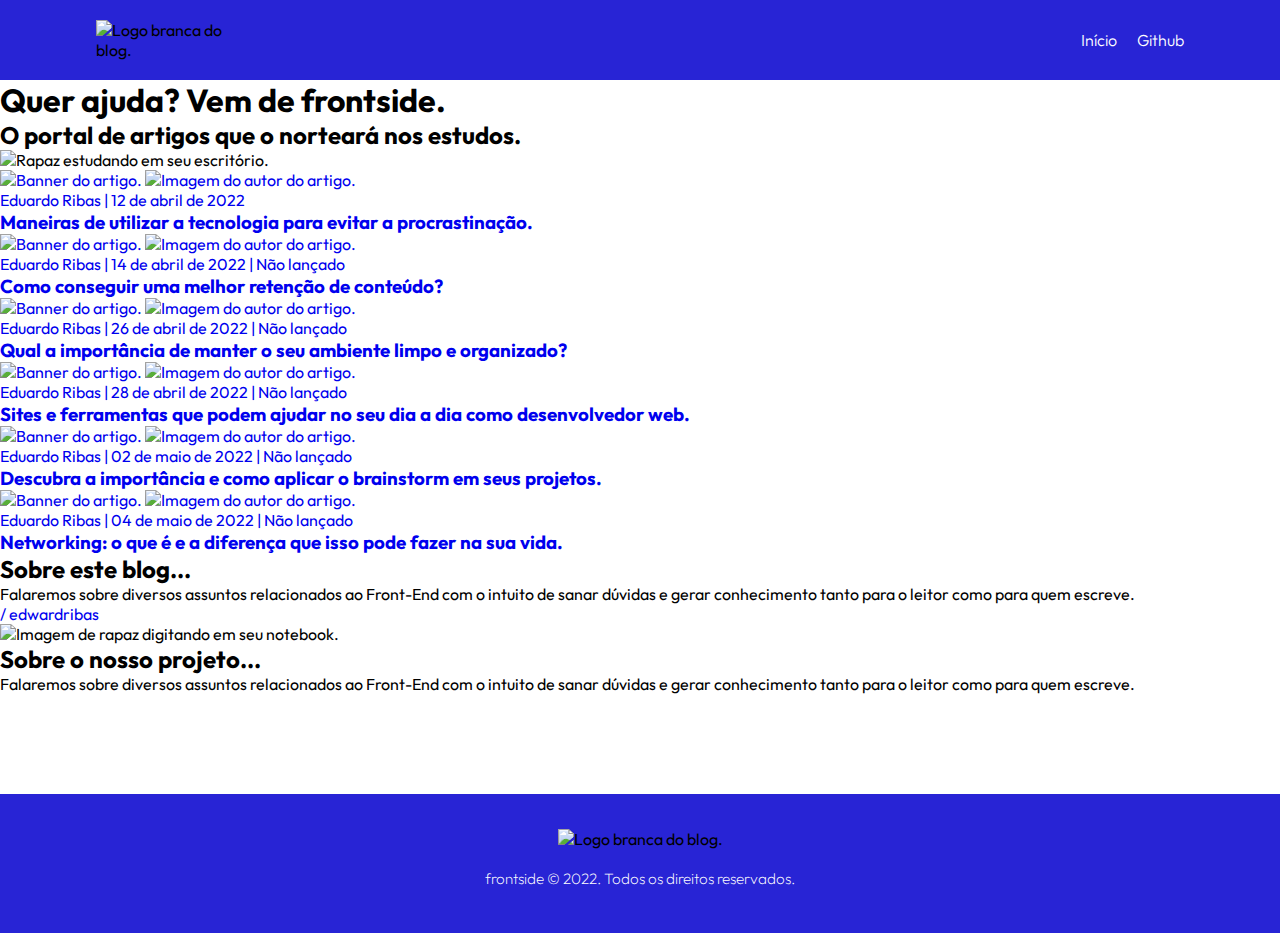
==== index.html @ 208ea92f "Some updates and ready article." ====
<!DOCTYPE html>
<html lang="pt-br">
<head>
    <!-- Metas -->
    <meta charset="UTF-8">
    <meta name="viewport" content="width=device-width, initial-scale=1.0">
    <meta http-equiv="X-UA-Compatible" content="IE=edge">

    <!-- General -->
    <title>frontside. | o portal norteador</title>
    <link rel="shortcut icon" href="assets/images/logo.svg">
    <link rel="stylesheet" href="assets/css/style.css">
    <link rel="stylesheet" href="assets/css/index.css">

    <!-- Icons -->
    <link href='https://cdn.jsdelivr.net/npm/css.gg/icons/all.css' rel='stylesheet'>
    <script src="https://kit.fontawesome.com/932eb47ff0.js" crossorigin="anonymous"></script>
</head>
<body>
    <!-- Header -->
    <header>
        <nav>
            <img src="assets/images/logowhite.svg" class="brand" alt="Logo branca do blog.">
            <ul>
                <li><a href="#"><span class="icon"><i class="fa-solid fa-house"></i></span>Início</a></li>
                <li><a href="https://github.com/edwardribas" target="_blank"><span class="icon"><i class="fa-brands fa-github"></i></span>Github</a></li>
            </ul>
            <button class="menu-toggler">
                <i class="gg-menu-right-alt"></i>
            </button>
        </nav>
    </header>

    <!-- Hero -->
    <div class="hero">
        <div class="container">
            <div class="text">
                <h1>Quer ajuda? Vem de frontside.</h1>
                <h2>O portal de artigos que o norteará nos estudos.</h2>
            </div>
            <div class="image desktop">
                <img src="assets/images/hero.svg" alt="Rapaz estudando em seu escritório.">
            </div>
        </div>
    </div>
    <div class="waves"></div>
    <!-- Main -->
    <main>

        <div class="articles">
            <article>
                <a href="articles/01.html">
                    <div class="image">
                        <img src="assets/images/artigos/img1.jpeg" alt="Banner do artigo.">
                        <img src="assets/images/authors/ribas.jpg" class="author" alt="Imagem do autor do artigo.">
                    </div>
                    <div class="text">
                        <p>Eduardo Ribas | 12 de abril de 2022</p>
                        <h3>Maneiras de utilizar a tecnologia para evitar a procrastinação.</h3>
                    </div>
                </a>
            </article>

            <article>
                <a href="#">
                    <div class="image">
                        <img src="assets/images/artigos/img3.jpeg" alt="Banner do artigo.">
                        <img src="assets/images/authors/ribas.jpg" class="author" alt="Imagem do autor do artigo.">
                    </div>
                    <div class="text">
                        <p>Eduardo Ribas | 14 de abril de 2022 | Não lançado</p>
                        <h3>Como conseguir uma melhor retenção de conteúdo?</h3>
                    </div>
                </a>
            </article>

            <article>
                <a href="#">
                    <div class="image">
                        <img src="assets/images/artigos/img4.jpeg" alt="Banner do artigo.">
                        <img src="assets/images/authors/ribas.jpg" class="author" alt="Imagem do autor do artigo.">
                    </div>
                    <div class="text">
                        <p>Eduardo Ribas | 26 de abril de 2022 | Não lançado</p>
                        <h3>Qual a importância de manter o seu ambiente limpo e organizado?</h3>
                    </div>
                </a>
            </article>

            <article>
                <a href="#">
                    <div class="image">
                        <img src="assets/images/artigos/img5.jpeg" alt="Banner do artigo.">
                        <img src="assets/images/authors/ribas.jpg" class="author" alt="Imagem do autor do artigo.">
                    </div>
                    <div class="text">
                        <p>Eduardo Ribas | 28 de abril de 2022 | Não lançado</p>
                        <h3>Sites e ferramentas que podem ajudar no seu dia a dia como desenvolvedor web.</h3>
                    </div>
                </a>
            </article>

            <article>
                <a href="#">
                    <div class="image">
                        <img src="assets/images/artigos/img2.jpeg" alt="Banner do artigo.">
                        <img src="assets/images/authors/ribas.jpg" class="author" alt="Imagem do autor do artigo.">
                    </div>
                    <div class="text">
                        <p>Eduardo Ribas | 02 de maio de 2022 | Não lançado</p>
                        <h3>Descubra a importância e como aplicar o brainstorm em seus projetos.</h3>
                    </div>
                </a>
            </article>

            <article>
                <a href="#">
                    <div class="image">
                        <img src="assets/images/artigos/img7.jpeg" alt="Banner do artigo.">
                        <img src="assets/images/authors/ribas.jpg" class="author" alt="Imagem do autor do artigo.">
                    </div>
                    <div class="text">
                        <p>Eduardo Ribas | 04 de maio de 2022 | Não lançado</p>
                        <h3>Networking: o que é e a diferença que isso pode fazer na sua vida.</h3>
                    </div>
                </a>
            </article>
        </div>

        <div class="sticky-bar">
            <h2>Sobre este blog...</h2>
            <p>Falaremos sobre diversos assuntos relacionados ao Front-End com o intuito de sanar dúvidas e gerar conhecimento tanto para o leitor como para quem escreve.</p>
            <a href="https://github.com/edwardribas" target="_blank"><i class="fa-brands fa-github"></i>/ edwardribas</a>
        </div>
            
    </main>

    <div class="info-card">
        <div class="image">
            <img src="assets/images/blogging.svg" alt="Imagem de rapaz digitando em seu notebook.">
        </div>
        <div class="text">
            <h2>Sobre o nosso projeto...</h2>
            <p>Falaremos sobre diversos assuntos relacionados ao Front-End com o intuito de sanar dúvidas e gerar conhecimento tanto para o leitor como para quem escreve.</p>
        </div>
    </div>

    <!-- Arrow Up Btn -->
    <a href="#" class="up-btn">
        <i class="fa-solid fa-angle-up"></i>
    </a>

    <!-- Footer -->
    <footer>
        <div class="container">
            <img src="assets/images/logowhite.svg" alt="Logo branca do blog.">
            <p>frontside &copy; 2022. Todos os direitos reservados.</p>
        </div>
    </footer>

    <!-- Application -->
    <script src="assets/js/app.js"></script>
</body>
</html>
---- assets/css/style.css ----
@import url("https://fonts.googleapis.com/css2?family=Montserrat:wght@100;200;300;400;500;600;700;800;900&family=Outfit:wght@100;200;300;400;500;600;700;800;900&display=swap");

/* Reset */
* {
  margin: 0;
  padding: 0;
  box-sizing: border-box;
  text-decoration: none;
  outline: none;
  list-style: none;
  -webkit-tap-highlight-color: transparent;
}

::-webkit-scrollbar {
  width: 12px;
}
::-webkit-scrollbar-thumb {
  background-color: rgb(40, 36, 213);
  border-radius: 50px;
  border: 3px solid white;
}
/* General */
html,
body {
  height: 100%;
  scroll-behavior: smooth;
  font-family: "Outfit", sans-serif;
}
img,
header {
  user-select: none;
}

/* Header */
header {
  display: flex;
  align-items: center;
  justify-content: center;
  height: 80px;
  width: 100%;
  background-color: rgb(40, 36, 213);
}
header nav {
  display: flex;
  justify-content: space-between;
  align-items: center;
  width: 85%;
  max-width: 1400px;
}
header nav .brand {
  width: 140px;
}
header nav .menu-toggler {
  display: none;
}
header nav ul {
  display: inline-flex;
  gap: 20px;
}
header nav ul li a {
  position: relative;
  font-weight: 300;
  color: rgb(255, 255, 255);
  transition: color 0.2s ease;
}
header nav ul li a::after {
  position: absolute;
  bottom: -5px;
  content: "";
  left: 50%;
  transform: translateX(-50%);
  height: 2px;
  background-color: rgb(255, 255, 255);
  width: 0;
  transition: width 0.2s ease;
}
header nav ul li a:hover::after {
  width: 80%;
}
header nav ul li a span {
  display: none;
}

/* Footer */
footer {
  background-color: rgb(40, 36, 213);
  padding: 35px 20px 45px;
  margin: 100px auto 30px;
  text-align: center;
}

footer img {
  margin-bottom: 20px;
}
footer p {
  color: white;
  font-weight: 200;
  font-size: 0.95rem;
}

/* Up Button */
.up-btn {
  position: fixed;
  right: 20px;
  bottom: 20px;
  z-index: 100;
  width: 40px;
  height: 40px;
  border-radius: 50%;
  box-shadow: 4px 3px 20px rgba(0, 0, 0, 0.103);
  display: flex;
  justify-content: center;
  transform: translateY(10px);
  align-items: center;
  visibility: hidden;
  opacity: 0;
  background-color: rgb(63, 60, 233);
  transition: 0.2s ease;
}
.up-btn.active {
  transform: translateY(0);
  visibility: visible;
  opacity: 1;
}
.up-btn i {
  color: white;
}

@media (max-width: 720px) {
  header nav .menu-toggler {
    display: flex;
    justify-content: center;
    align-items: center;
    border-radius: 30px;
    border: none;
    cursor: pointer;
    background-color: transparent;
    color: rgb(255, 255, 255);
  }
  header {
    height: 60px;
  }
  header nav .brand {
    max-width: 120px;
  }
  header nav ul {
    position: absolute;
    z-index: 100;
    top: 100px;
    right: 20px;
    transform: translateY(-10px);
    background-color: rgb(59, 56, 226);
    width: 90%;
    box-shadow: 0 4px 15px rgba(0, 0, 0, 0.067);
    border-radius: 12px;
    gap: 10px;
    max-width: 250px;
    padding: 30px;
    transition: 0.3s ease;
    flex-direction: column;
    opacity: 0;
    visibility: hidden;
    align-items: center;
  }
  header nav ul li {
    display: block;
    width: 100%;
    max-width: 300px;
  }
  header nav ul li a {
    display: block;
    color: rgb(225, 225, 225);
    padding: 10px 15px;
    border-radius: 13px 30px 30px 13px;
    width: 100%;
    transition: background-color 0.2s ease, transform 0.2s ease;
  }
  header nav ul li a#active {
    color: rgb(225, 225, 225);
    font-weight: 300;
  }
  header nav ul li a::after {
    display: none;
  }
  header nav ul li a:hover {
    background-color: rgba(0, 0, 0, 0.136);
    transform: translateX(5px);
  }
  header nav ul li a span {
    display: inline-block;
    min-width: 20px;
    max-width: 20px;
    margin-right: 5px;
  }
  header nav.active ul {
    opacity: 1;
    visibility: visible;
    transform: translateY(0);
  }
}
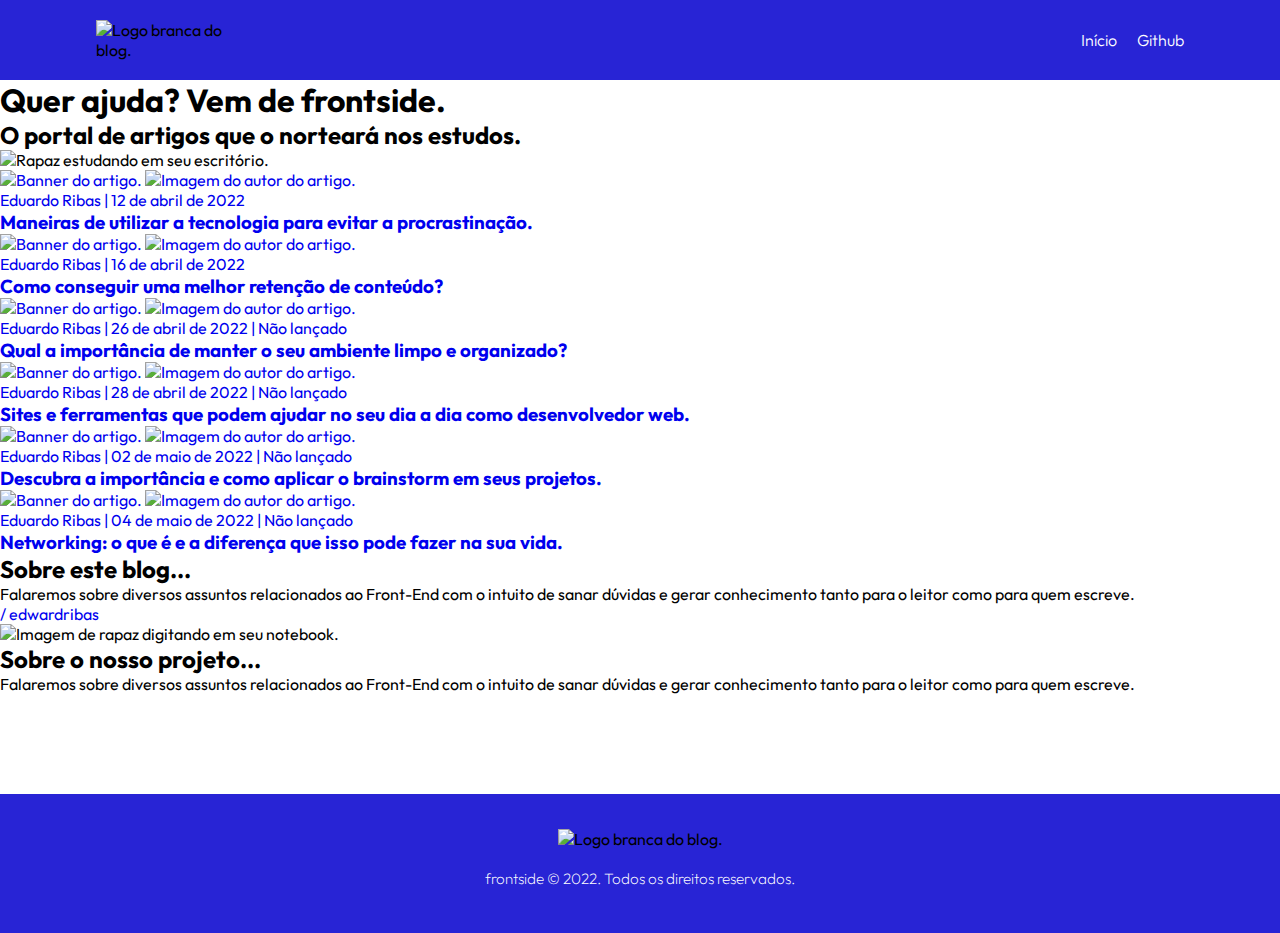
==== commit 007feb5a: "Novo artigo e correção do artigo 1." ====
--- a/index.html
+++ b/index.html
@@ -49,7 +49,7 @@
 
         <div class="articles">
             <article>
-                <a href="articles/01.html">
+                <a href="./articles/01.html">
                     <div class="image">
                         <img src="assets/images/artigos/img1.jpeg" alt="Banner do artigo.">
                         <img src="assets/images/authors/ribas.jpg" class="author" alt="Imagem do autor do artigo.">
@@ -62,13 +62,13 @@
             </article>
 
             <article>
-                <a href="#">
+                <a href="./articles/02.html">
                     <div class="image">
                         <img src="assets/images/artigos/img3.jpeg" alt="Banner do artigo.">
                         <img src="assets/images/authors/ribas.jpg" class="author" alt="Imagem do autor do artigo.">
                     </div>
                     <div class="text">
-                        <p>Eduardo Ribas | 14 de abril de 2022 | Não lançado</p>
+                        <p>Eduardo Ribas | 16 de abril de 2022</p>
                         <h3>Como conseguir uma melhor retenção de conteúdo?</h3>
                     </div>
                 </a>
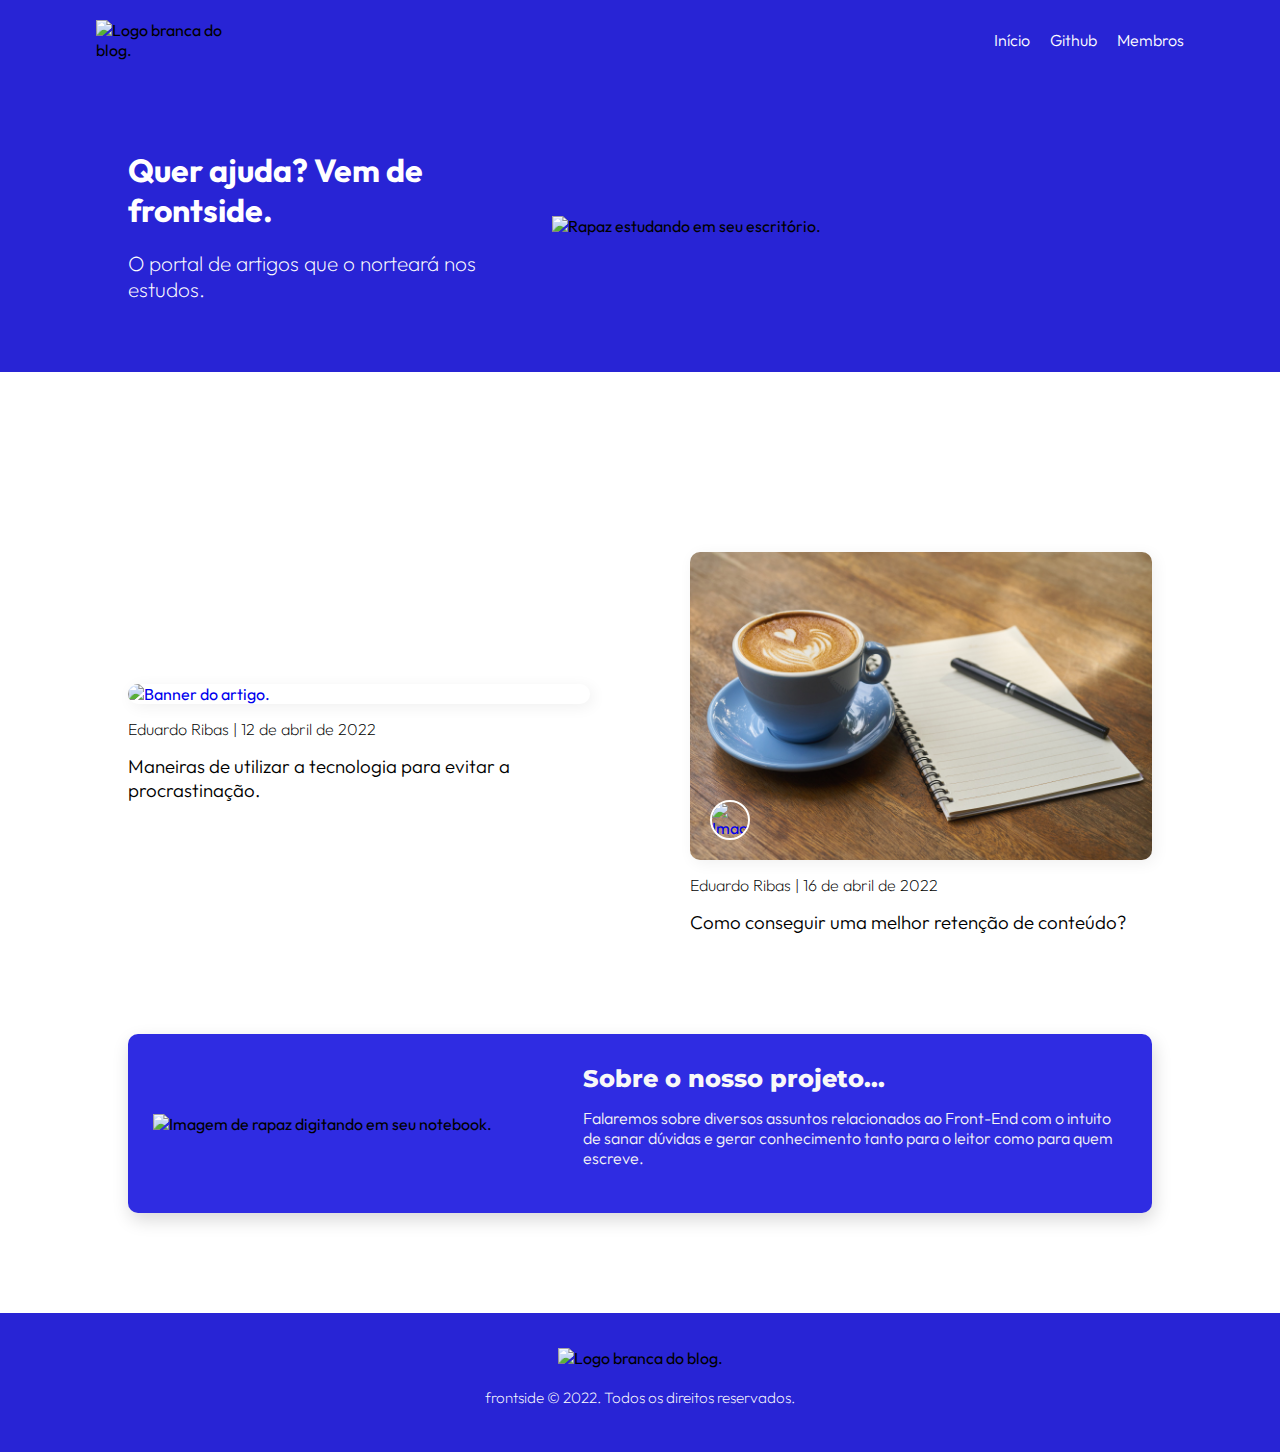
==== commit fcb6cf75: "Some improvements" ====
--- a/index.html
+++ b/index.html
@@ -8,7 +8,7 @@
 
     <!-- General -->
     <title>frontside. | o portal norteador</title>
-    <link rel="shortcut icon" href="assets/images/logo.svg">
+    <link rel="shortcut icon" href="assets/images/logo/logo.svg">
     <link rel="stylesheet" href="assets/css/style.css">
     <link rel="stylesheet" href="assets/css/index.css">
 
@@ -20,10 +20,11 @@
     <!-- Header -->
     <header>
         <nav>
-            <img src="assets/images/logowhite.svg" class="brand" alt="Logo branca do blog.">
+            <img src="assets/images/logo/logowhite.svg" class="brand" alt="Logo branca do blog.">
             <ul>
-                <li><a href="#"><span class="icon"><i class="fa-solid fa-house"></i></span>Início</a></li>
+                <li><a href="#" aria-label="Você já está nesta página."><span class="icon"><i class="fa-solid fa-house"></i></span>Início</a></li>
                 <li><a href="https://github.com/edwardribas" target="_blank"><span class="icon"><i class="fa-brands fa-github"></i></span>Github</a></li>
+                <li><a href="./membros.html"><span class="icon"><i class="fa-solid fa-user-group"></i></span>Membros</a></li>
             </ul>
             <button class="menu-toggler">
                 <i class="gg-menu-right-alt"></i>
@@ -39,11 +40,13 @@
                 <h2>O portal de artigos que o norteará nos estudos.</h2>
             </div>
             <div class="image desktop">
-                <img src="assets/images/hero.svg" alt="Rapaz estudando em seu escritório.">
+                <img src="assets/images/illustrations/hero.svg" alt="Rapaz estudando em seu escritório.">
             </div>
         </div>
     </div>
+
     <div class="waves"></div>
+
     <!-- Main -->
     <main>
 
@@ -64,7 +67,7 @@
             <article>
                 <a href="./articles/02.html">
                     <div class="image">
-                        <img src="assets/images/artigos/img3.jpeg" alt="Banner do artigo.">
+                        <img src="assets/images/artigos/img2.jpeg" alt="Banner do artigo.">
                         <img src="assets/images/authors/ribas.jpg" class="author" alt="Imagem do autor do artigo.">
                     </div>
                     <div class="text">
@@ -73,71 +76,19 @@
                     </div>
                 </a>
             </article>
-
-            <article>
-                <a href="#">
-                    <div class="image">
-                        <img src="assets/images/artigos/img4.jpeg" alt="Banner do artigo.">
-                        <img src="assets/images/authors/ribas.jpg" class="author" alt="Imagem do autor do artigo.">
-                    </div>
-                    <div class="text">
-                        <p>Eduardo Ribas | 26 de abril de 2022 | Não lançado</p>
-                        <h3>Qual a importância de manter o seu ambiente limpo e organizado?</h3>
-                    </div>
-                </a>
-            </article>
-
-            <article>
-                <a href="#">
-                    <div class="image">
-                        <img src="assets/images/artigos/img5.jpeg" alt="Banner do artigo.">
-                        <img src="assets/images/authors/ribas.jpg" class="author" alt="Imagem do autor do artigo.">
-                    </div>
-                    <div class="text">
-                        <p>Eduardo Ribas | 28 de abril de 2022 | Não lançado</p>
-                        <h3>Sites e ferramentas que podem ajudar no seu dia a dia como desenvolvedor web.</h3>
-                    </div>
-                </a>
-            </article>
-
-            <article>
-                <a href="#">
-                    <div class="image">
-                        <img src="assets/images/artigos/img2.jpeg" alt="Banner do artigo.">
-                        <img src="assets/images/authors/ribas.jpg" class="author" alt="Imagem do autor do artigo.">
-                    </div>
-                    <div class="text">
-                        <p>Eduardo Ribas | 02 de maio de 2022 | Não lançado</p>
-                        <h3>Descubra a importância e como aplicar o brainstorm em seus projetos.</h3>
-                    </div>
-                </a>
-            </article>
-
-            <article>
-                <a href="#">
-                    <div class="image">
-                        <img src="assets/images/artigos/img7.jpeg" alt="Banner do artigo.">
-                        <img src="assets/images/authors/ribas.jpg" class="author" alt="Imagem do autor do artigo.">
-                    </div>
-                    <div class="text">
-                        <p>Eduardo Ribas | 04 de maio de 2022 | Não lançado</p>
-                        <h3>Networking: o que é e a diferença que isso pode fazer na sua vida.</h3>
-                    </div>
-                </a>
-            </article>
         </div>
 
         <div class="sticky-bar">
             <h2>Sobre este blog...</h2>
             <p>Falaremos sobre diversos assuntos relacionados ao Front-End com o intuito de sanar dúvidas e gerar conhecimento tanto para o leitor como para quem escreve.</p>
-            <a href="https://github.com/edwardribas" target="_blank"><i class="fa-brands fa-github"></i>/ edwardribas</a>
+            <a href="https://github.com/edwardribas/" target="_blank"><i class="fa-brands fa-github"></i>/ edwardribas</a>
         </div>
             
     </main>
 
     <div class="info-card">
         <div class="image">
-            <img src="assets/images/blogging.svg" alt="Imagem de rapaz digitando em seu notebook.">
+            <img src="assets/images/illustrations/blogging.svg" alt="Imagem de rapaz digitando em seu notebook.">
         </div>
         <div class="text">
             <h2>Sobre o nosso projeto...</h2>
@@ -153,12 +104,13 @@
     <!-- Footer -->
     <footer>
         <div class="container">
-            <img src="assets/images/logowhite.svg" alt="Logo branca do blog.">
+            <img src="assets/images/logo/logowhite.svg" alt="Logo branca do blog.">
             <p>frontside &copy; 2022. Todos os direitos reservados.</p>
         </div>
     </footer>
 
     <!-- Application -->
+    <script src="assets/js/index.js"></script>
     <script src="assets/js/app.js"></script>
 </body>
 </html>--- a/assets/css/style.css
+++ b/assets/css/style.css
@@ -13,6 +13,7 @@
 
 ::-webkit-scrollbar {
   width: 12px;
+  background-color: white;
 }
 ::-webkit-scrollbar-thumb {
   background-color: rgb(40, 36, 213);
@@ -77,7 +78,7 @@
 header nav ul li a:hover::after {
   width: 80%;
 }
-header nav ul li a span {
+header nav ul li a .icon {
   display: none;
 }
 
@@ -168,13 +169,18 @@
     max-width: 300px;
   }
   header nav ul li a {
-    display: block;
+    display: flex;
+    align-items: center;
+    gap: 5px;
     color: rgb(225, 225, 225);
     padding: 10px 15px;
     border-radius: 13px 30px 30px 13px;
     width: 100%;
     transition: background-color 0.2s ease, transform 0.2s ease;
   }
+  header nav ul li a .icon i{
+    font-size: .9rem;
+  }
   header nav ul li a#active {
     color: rgb(225, 225, 225);
     font-weight: 300;
@@ -186,11 +192,10 @@
     background-color: rgba(0, 0, 0, 0.136);
     transform: translateX(5px);
   }
-  header nav ul li a span {
+  header nav ul li a .icon {
     display: inline-block;
     min-width: 20px;
     max-width: 20px;
-    margin-right: 5px;
   }
   header nav.active ul {
     opacity: 1;
--- a/assets/css/index.css
+++ b/assets/css/index.css
@@ -0,0 +1,235 @@
+/* Hero */
+.hero {
+  padding: 70px 0;
+  background-color:rgb(40, 36, 213)
+}
+.hero .container {
+  width: 80%;
+  max-width: 1400px;
+  margin: 0 auto;
+  display: flex;
+  align-items: center;
+  justify-content: space-between;
+}
+.hero .container .image {
+  width: 90%;
+  max-width: 600px;
+}
+.hero .container .image img {
+  width: 100%;
+  display: block;
+}
+.hero .container .image.mobile {
+  display: none;
+}
+.hero .container .text {
+  color: white;
+}
+.hero .container .text h1 {
+  font-size: 900;
+  margin-bottom: 20px;
+}
+.hero .container .text h2 {
+  font-size: 300;
+  font-size: 1.3rem;
+  font-weight: 200;
+}
+.waves {
+  width: 100%;
+  background-image: url(../images/background/waves.svg);
+  background-repeat: no-repeat;
+  background-size: cover;
+  height: 100px;
+}
+
+/* Articles and Main Container */
+main {
+  width: 80%;
+  max-width: 1300px;
+  margin: 80px auto 100px;
+  display: grid;
+  grid-template-columns: 2fr 300px;
+  gap: 100px;
+}
+main img {
+  display: block;
+  width: 100%;
+}
+main .author {
+  position: absolute;
+  left: 20px;
+  bottom: 20px;
+  width: 40px;
+  height: 40px;
+  object-fit: cover;
+  border-radius: 50%;
+  border: 2px solid white;
+}
+main .image {
+  position: relative;
+  overflow: hidden;
+  border-radius: 10px;
+  box-shadow: 3px 3px 15px rgba(0, 0, 0, 0.061);
+}
+main .image img:not(.author) {
+  transition: transform 0.2s ease;
+}
+main .articles {
+  display: grid;
+  grid-template-columns: repeat(auto-fit, minmax(300px, 1fr));
+  width: 100%;
+  gap: 100px;
+  place-items: center;
+}
+main .articles article {
+  width: 100%;
+}
+main .articles article a:hover .image img:not(.author) {
+  transform: scale(1.101);
+}
+main .articles article a:hover .text h3 {
+  color: rgb(40, 36, 213);
+}
+main .articles article a .text {
+  margin-top: 15px;
+}
+main .articles article a .text p {
+  font-weight: 200;
+  color: black;
+  margin-bottom: 15px;
+}
+main .articles article a .text h3 {
+  font-weight: 300;
+  color: black;
+  transition: color 0.2s ease;
+}
+
+/* Sticky and Info Card */
+.info-card{
+  display: none;
+}
+main .sticky-bar{
+  position: sticky;
+  top: 5px;
+  box-shadow: 0 8px 16px rgba(0, 0, 0, 0.099);
+  border-radius: 10px;
+  padding: 45px 35px;
+  text-align: center;
+  height: max-content;
+  background-color: rgb(47, 44, 220);
+}
+main .sticky-bar h2{
+  font-family: 'Montserrat', sans-serif;
+  font-weight: 800;
+  font-size: 1.3rem;
+  color: rgb(248, 248, 248);
+  text-align: center;
+  margin-bottom: 20px;
+}
+main .sticky-bar p{
+  color: rgb(245,245,245);
+  font-weight: 300;
+  font-size: .95rem;
+  line-height: 1.45;
+  margin-bottom: 30px;
+
+  text-align: justify;
+  -webkit-hyphens: auto;
+  hyphens: auto;
+}
+main .sticky-bar a{
+  display: inline-flex;
+  gap: 10px;
+  align-items: center;
+
+  color: rgb(66, 66, 255);
+  background-color: rgb(240, 240, 255);
+  box-shadow: 0 8px 16px rgba(0, 0, 0, 0.177);
+
+  -webkit-user-select: none;
+  user-select: none;
+  font-weight: 200;
+
+  padding: 9px 14px;
+  line-height: 1;
+  border-radius: 8px;
+  transition: transform .3s ease;
+}
+main .sticky-bar a i{
+  font-size: 1.2rem;
+}
+main .sticky-bar a:hover{
+  transform: translateY(-2px);
+}
+main .sticky-bar a:active{
+  transform: translateY(2px);
+}
+
+
+
+/* Media Queries */
+@media(max-width: 1387px){
+  main {
+    grid-template-columns: 1fr;
+  }
+  main .sticky-bar{
+    display: none;
+  }
+  .info-card {
+    display: flex;
+    width: 80%;
+    max-width: 1400px;
+    margin: 50px auto;
+    gap: 60px;
+    align-items: center;
+    padding: 30px 25px;
+    background-color: rgb(47, 44, 226);
+    border-radius: 10px;
+    box-shadow: 2px 7px 18px rgba(0, 0, 0, 0.151);
+  }
+  .info-card .image{
+    width: 100%;
+    max-width: 370px;
+  }
+  .info-card .image img{
+    display: block;
+    width: 100%;
+  }
+  .info-card .text{
+    width: 100%;
+    max-width: 550px;
+  }
+  .info-card .text h2{
+    font-weight: 800;
+    font-family: 'Montserrat', sans-serif;
+    color: rgb(248, 248, 248);
+  }
+  .info-card .text p{
+    color: rgb(245,245,245);
+    margin: 15px 0;
+    font-weight: 300;
+    font-size: 1rem;
+  }
+}
+@media (max-width: 970px) {
+  .hero .container {
+    flex-direction: column;
+    text-align: center;
+    gap: 30px;
+  }
+  .hero .container .text h1 {
+    font-size: 1.6rem;
+  }
+  .hero .container .text h2 {
+    font-size: 1.1rem;
+  }
+  .info-card{
+    flex-direction: column;
+    align-items: center;
+    text-align: center;
+    padding: 25px 40px;
+  }
+  main .articles {
+    grid-template-columns: repeat(auto-fit, minmax(100%, 1fr));
+  }
+}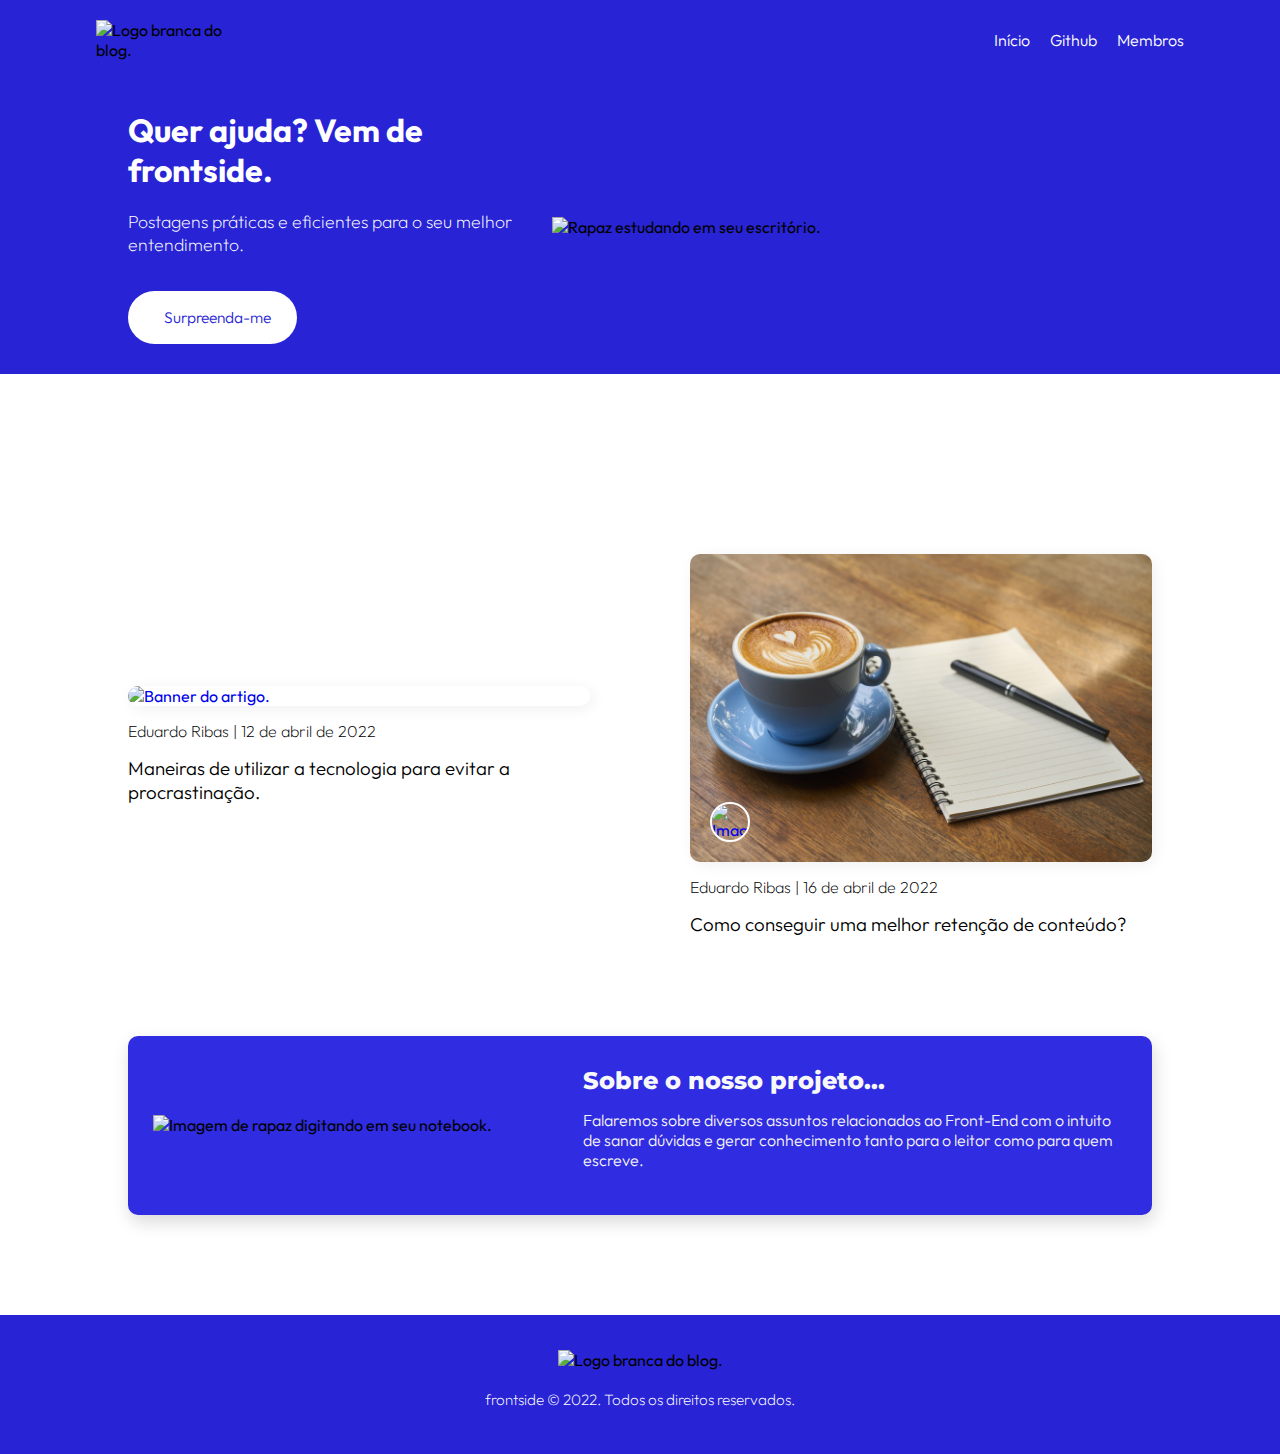
==== commit bc9968dc: "Index shuffle button update." ====
--- a/index.html
+++ b/index.html
@@ -7,7 +7,7 @@
     <meta http-equiv="X-UA-Compatible" content="IE=edge">
 
     <!-- General -->
-    <title>frontside. | o portal norteador</title>
+    <title>frontside | o portal norteador</title>
     <link rel="shortcut icon" href="assets/images/logo/logo.svg">
     <link rel="stylesheet" href="assets/css/style.css">
     <link rel="stylesheet" href="assets/css/index.css">
@@ -37,7 +37,8 @@
         <div class="container">
             <div class="text">
                 <h1>Quer ajuda? Vem de frontside.</h1>
-                <h2>O portal de artigos que o norteará nos estudos.</h2>
+                <h2>Postagens práticas e eficientes para o seu melhor entendimento.</h2>
+                <a aria-label="Acessar matéria aleatória."><i class="fa-solid fa-shuffle"></i> Surpreenda-me</a>
             </div>
             <div class="image desktop">
                 <img src="assets/images/illustrations/hero.svg" alt="Rapaz estudando em seu escritório.">
@@ -110,7 +111,7 @@
     </footer>
 
     <!-- Application -->
-    <script src="assets/js/index.js"></script>
+    <script type="module" src="assets/js/index.js"></script>
     <script src="assets/js/app.js"></script>
 </body>
 </html>--- a/assets/css/index.css
+++ b/assets/css/index.css
@@ -1,6 +1,6 @@
 /* Hero */
 .hero {
-  padding: 70px 0;
+  padding: 30px 0;
   background-color:rgb(40, 36, 213)
 }
 .hero .container {
@@ -27,12 +27,36 @@
 }
 .hero .container .text h1 {
   font-size: 900;
-  margin-bottom: 20px;
 }
 .hero .container .text h2 {
   font-size: 300;
-  font-size: 1.3rem;
+  font-size: 1.1rem;
   font-weight: 200;
+  margin: 20px 0 35px;
+}
+.hero .container .text a {
+  -webkit-user-select: none;
+  user-select: none;
+  display: inline-flex;
+  gap: 10px;
+  align-items: center;
+  border-radius: 40px;
+  font-weight: 300;
+  font-size: .97rem;
+  cursor: pointer;
+  background-color: #fff;
+  border: 2px solid transparent;
+  color: rgb(40, 36, 213);
+  padding: .9rem 1.5rem;
+  transition: border .2s ease, background-color .2s ease, color .2s ease, transform .2s ease;
+}
+.hero .container .text a:hover {
+  border: 2px solid #fff;
+  background-color: rgb(40, 36, 213);
+  color: #fff;
+}
+.hero .container .text a:active {
+  transform: scale(0.95);
 }
 .waves {
   width: 100%;
@@ -142,14 +166,16 @@
   gap: 10px;
   align-items: center;
 
-  color: rgb(66, 66, 255);
-  background-color: rgb(240, 240, 255);
+  color: rgb(40, 36, 213);
+  font-weight: 300;
+  background-color: rgb(255, 255, 255);
   box-shadow: 0 8px 16px rgba(0, 0, 0, 0.177);
 
   -webkit-user-select: none;
   user-select: none;
-  font-weight: 200;
-
+  font-weight: 300;
+  font-size: .95rem;
+  
   padding: 9px 14px;
   line-height: 1;
   border-radius: 8px;
@@ -212,16 +238,23 @@
   }
 }
 @media (max-width: 970px) {
+  .hero{
+    padding: 60px 0 0;
+  }
   .hero .container {
     flex-direction: column;
     text-align: center;
     gap: 30px;
   }
+  .hero .container .text button {
+    padding: .7rem 1.1rem;
+  }
   .hero .container .text h1 {
     font-size: 1.6rem;
   }
   .hero .container .text h2 {
     font-size: 1.1rem;
+    margin: 20px 0 30px;
   }
   .info-card{
     flex-direction: column;
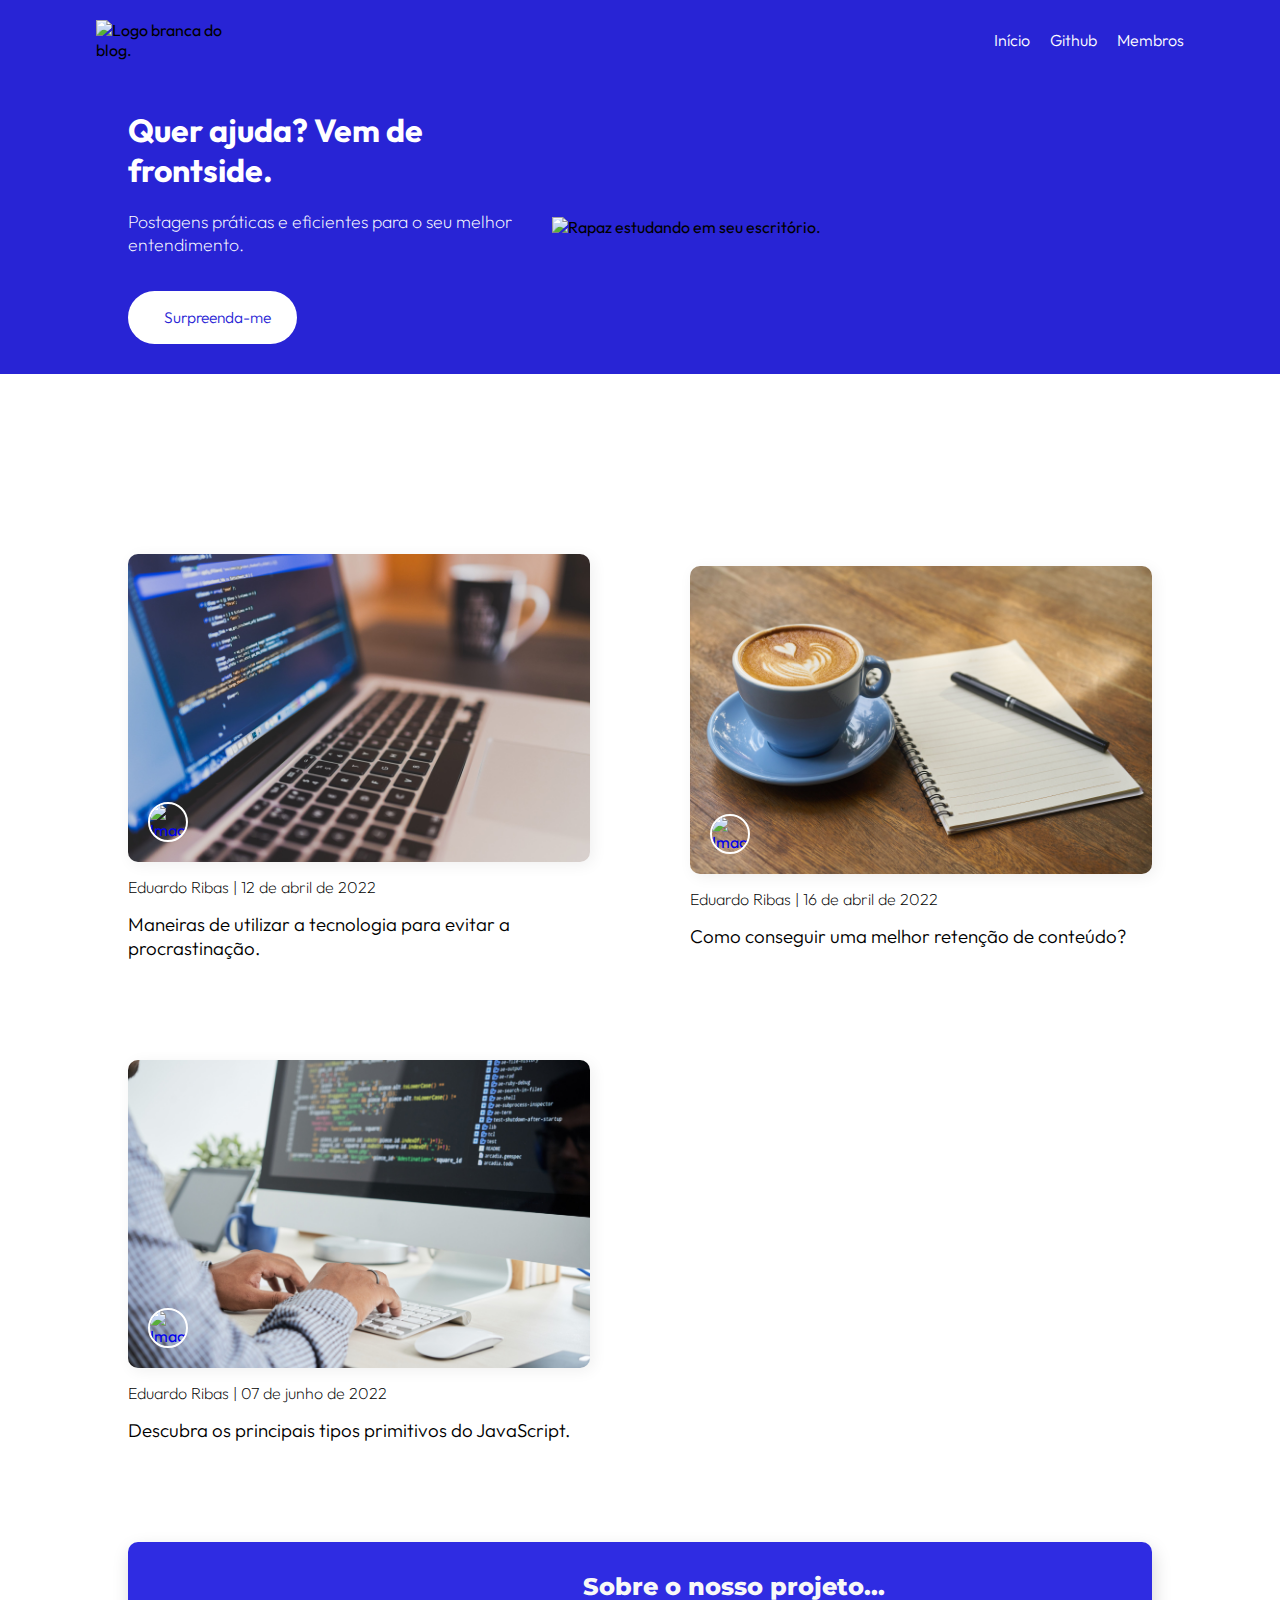
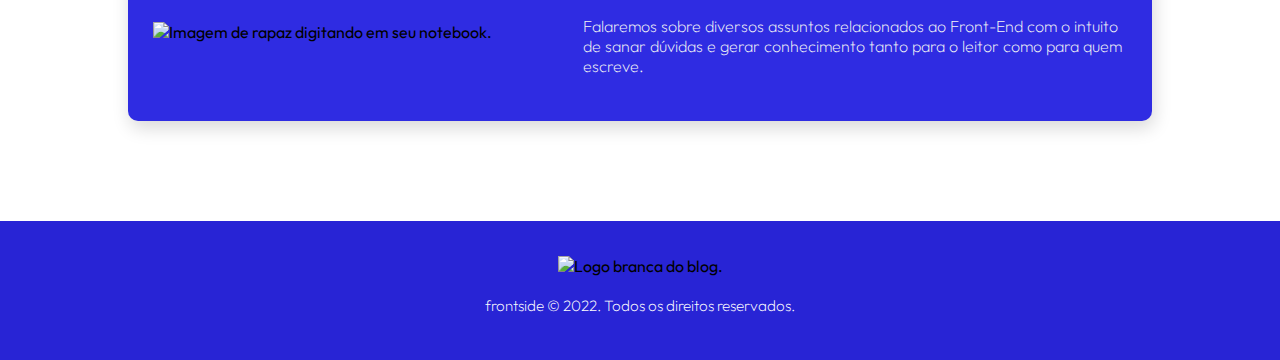
==== commit 6aa6f6f6: "Novo artigo e melhorias no geral." ====
--- a/index.html
+++ b/index.html
@@ -52,10 +52,11 @@
     <main>
 
         <div class="articles">
+            <!-- Maneiras de utilizar a tecnologia para evitar a procrastinação. -->
             <article>
                 <a href="./articles/01.html">
                     <div class="image">
-                        <img src="assets/images/artigos/img1.jpeg" alt="Banner do artigo.">
+                        <img src="assets/images/artigos/article-1.jpeg" alt="Banner do artigo.">
                         <img src="assets/images/authors/ribas.jpg" class="author" alt="Imagem do autor do artigo.">
                     </div>
                     <div class="text">
@@ -65,15 +66,30 @@
                 </a>
             </article>
 
+            <!-- Como conseguir uma melhor retenção de conteúdo? -->
             <article>
                 <a href="./articles/02.html">
                     <div class="image">
-                        <img src="assets/images/artigos/img2.jpeg" alt="Banner do artigo.">
+                        <img src="assets/images/artigos/article-2.jpeg" alt="Banner do artigo.">
                         <img src="assets/images/authors/ribas.jpg" class="author" alt="Imagem do autor do artigo.">
                     </div>
                     <div class="text">
                         <p>Eduardo Ribas | 16 de abril de 2022</p>
                         <h3>Como conseguir uma melhor retenção de conteúdo?</h3>
+                    </div>
+                </a>
+            </article>
+
+            <!-- Descubra os principais tipos primitivos do JavaScript. -->
+            <article>
+                <a href="./articles/03.html">
+                    <div class="image">
+                        <img src="assets/images/artigos/article-3.jpeg" alt="Banner do artigo.">
+                        <img src="assets/images/authors/ribas.jpg" class="author" alt="Imagem do autor do artigo.">
+                    </div>
+                    <div class="text">
+                        <p>Eduardo Ribas | 07 de junho de 2022</p>
+                        <h3>Descubra os principais tipos primitivos do JavaScript.</h3>
                     </div>
                 </a>
             </article>
--- a/assets/css/index.css
+++ b/assets/css/index.css
@@ -152,7 +152,7 @@
 }
 main .sticky-bar p{
   color: rgb(245,245,245);
-  font-weight: 300;
+  font-weight: 200;
   font-size: .95rem;
   line-height: 1.45;
   margin-bottom: 30px;
@@ -233,7 +233,7 @@
   .info-card .text p{
     color: rgb(245,245,245);
     margin: 15px 0;
-    font-weight: 300;
+    font-weight: 200;
     font-size: 1rem;
   }
 }
